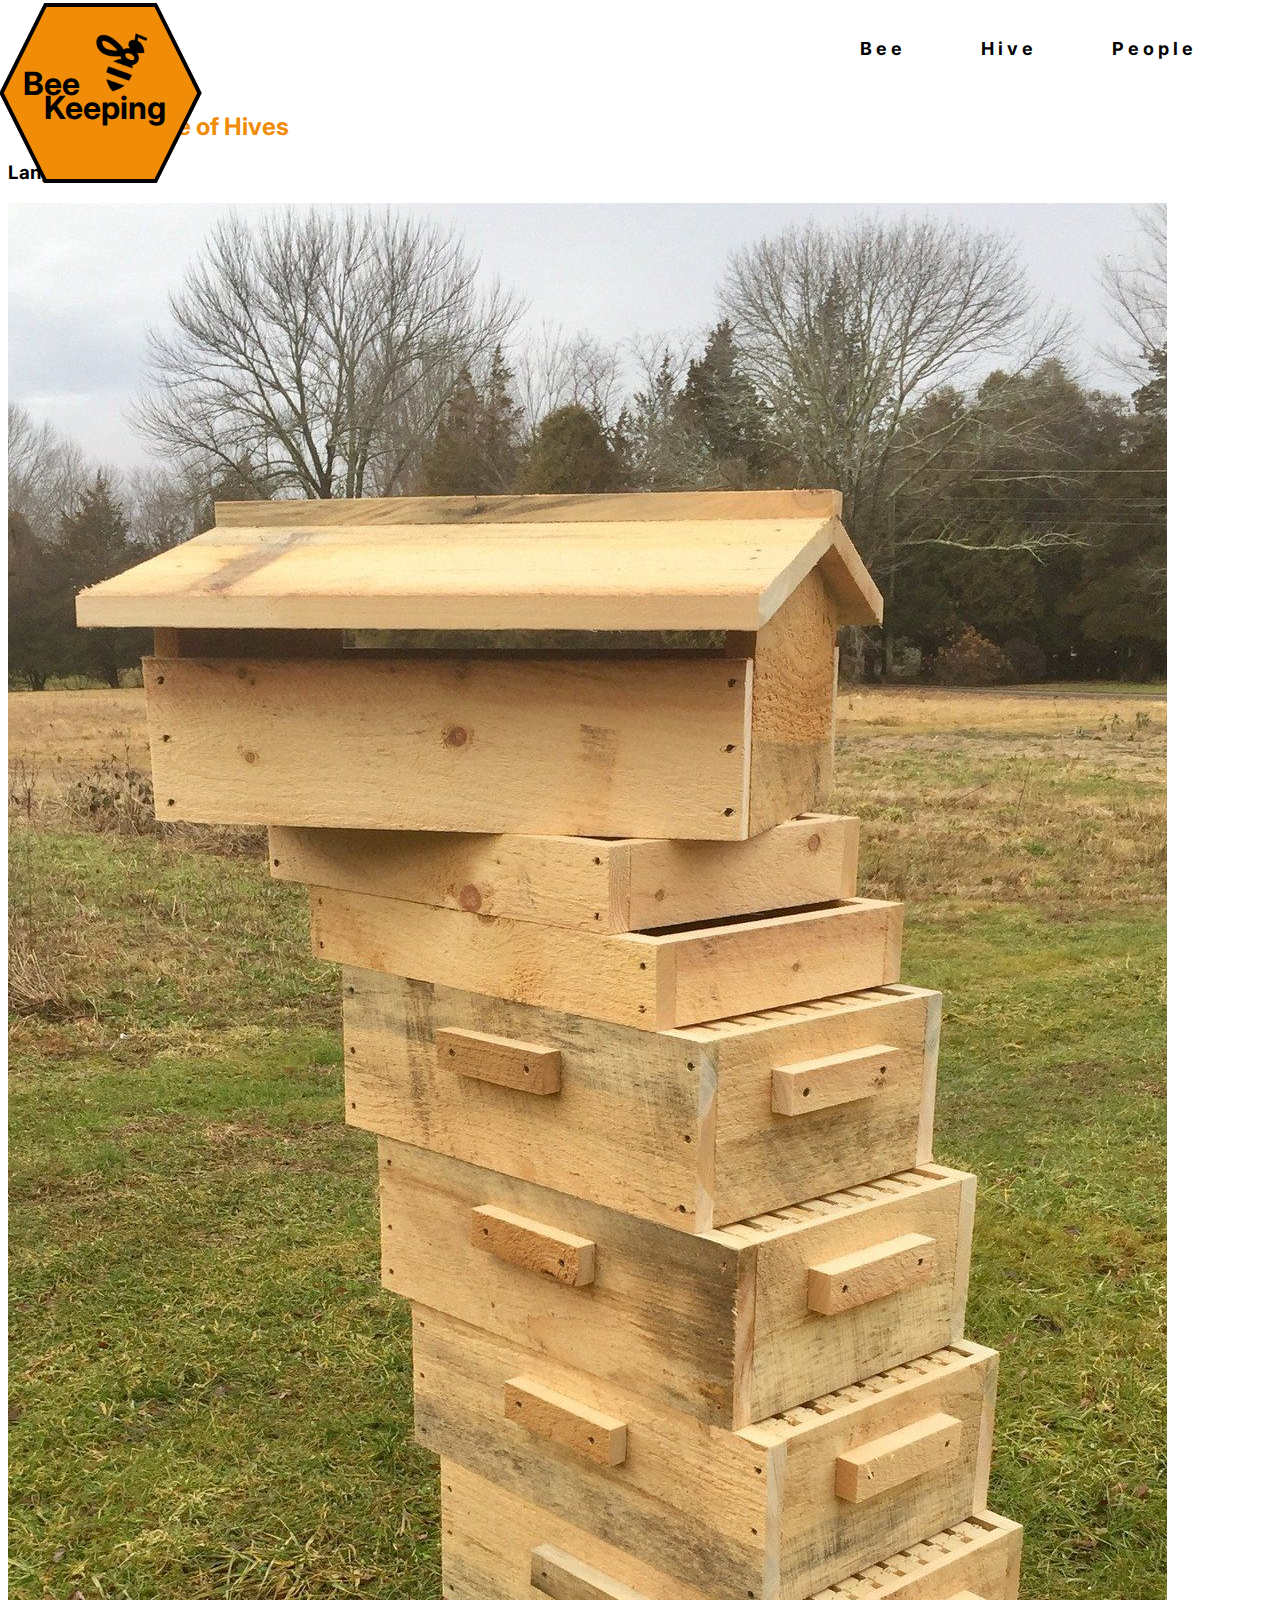
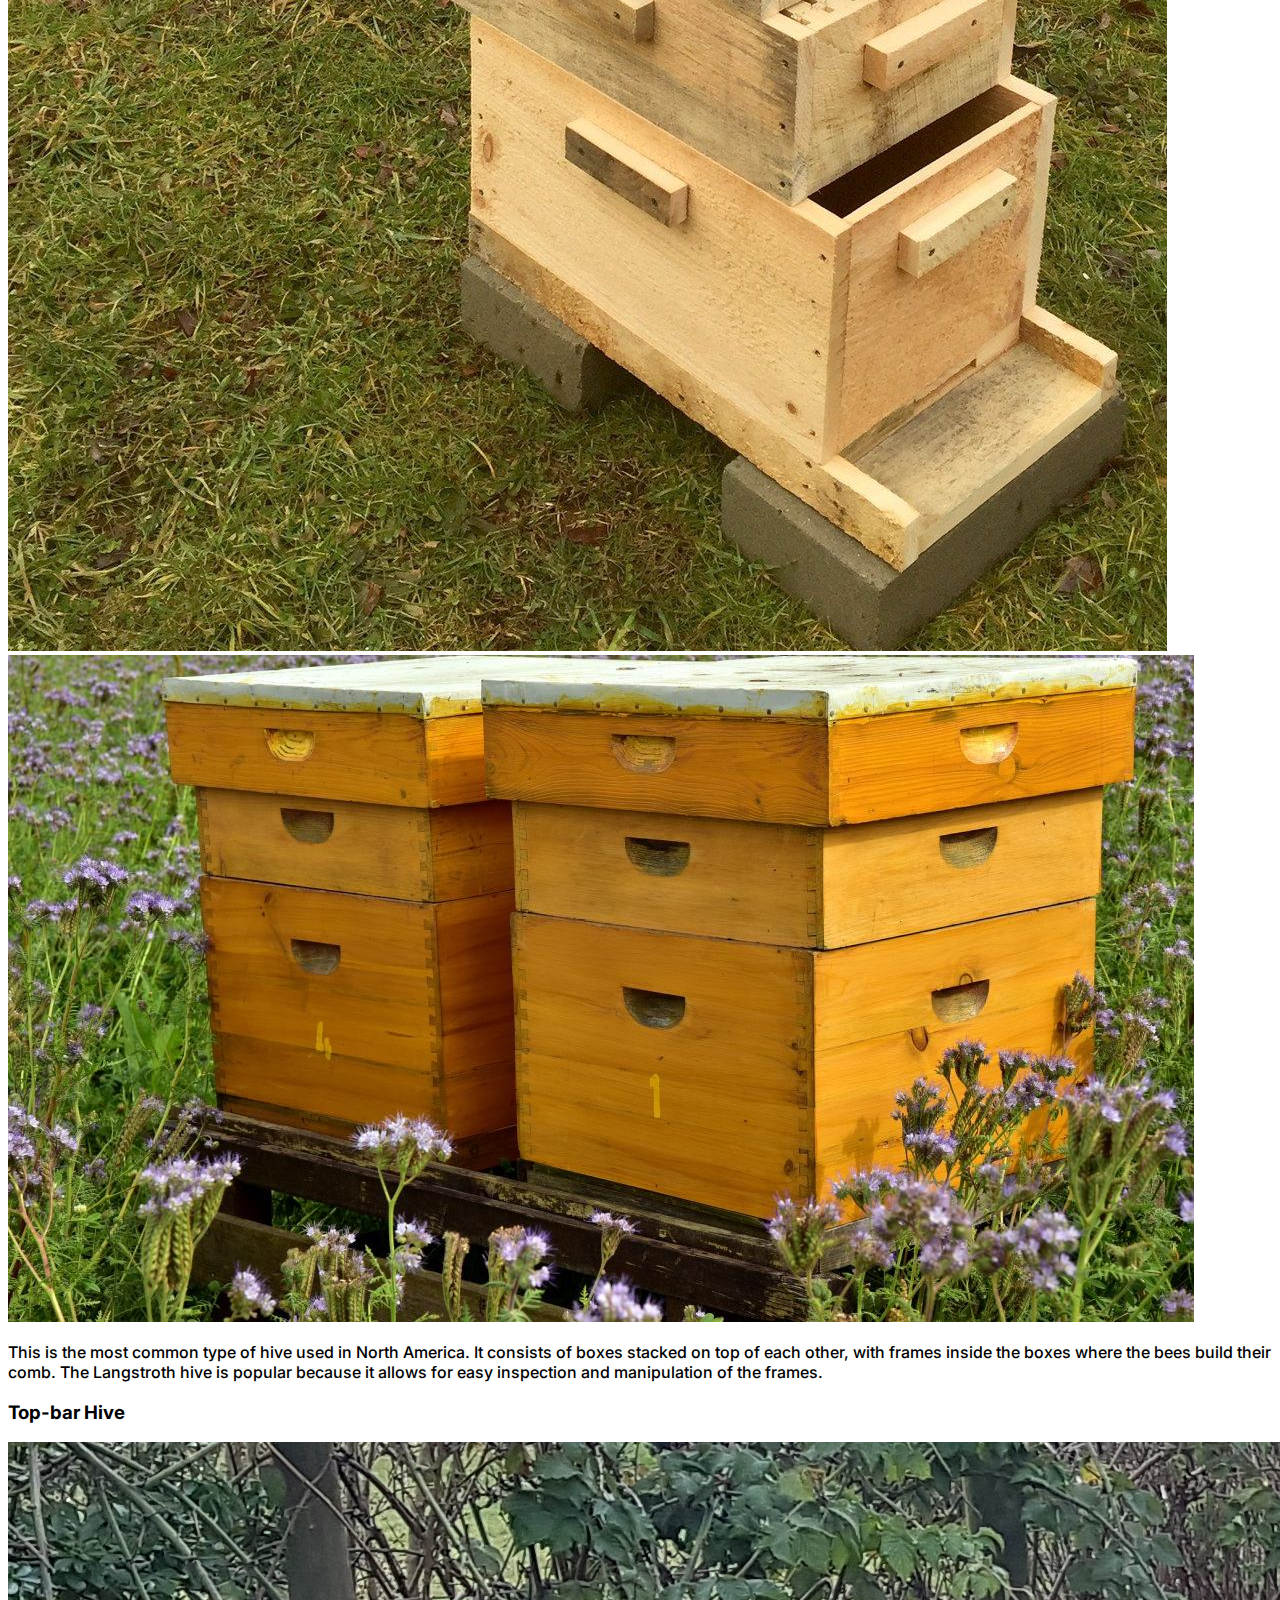
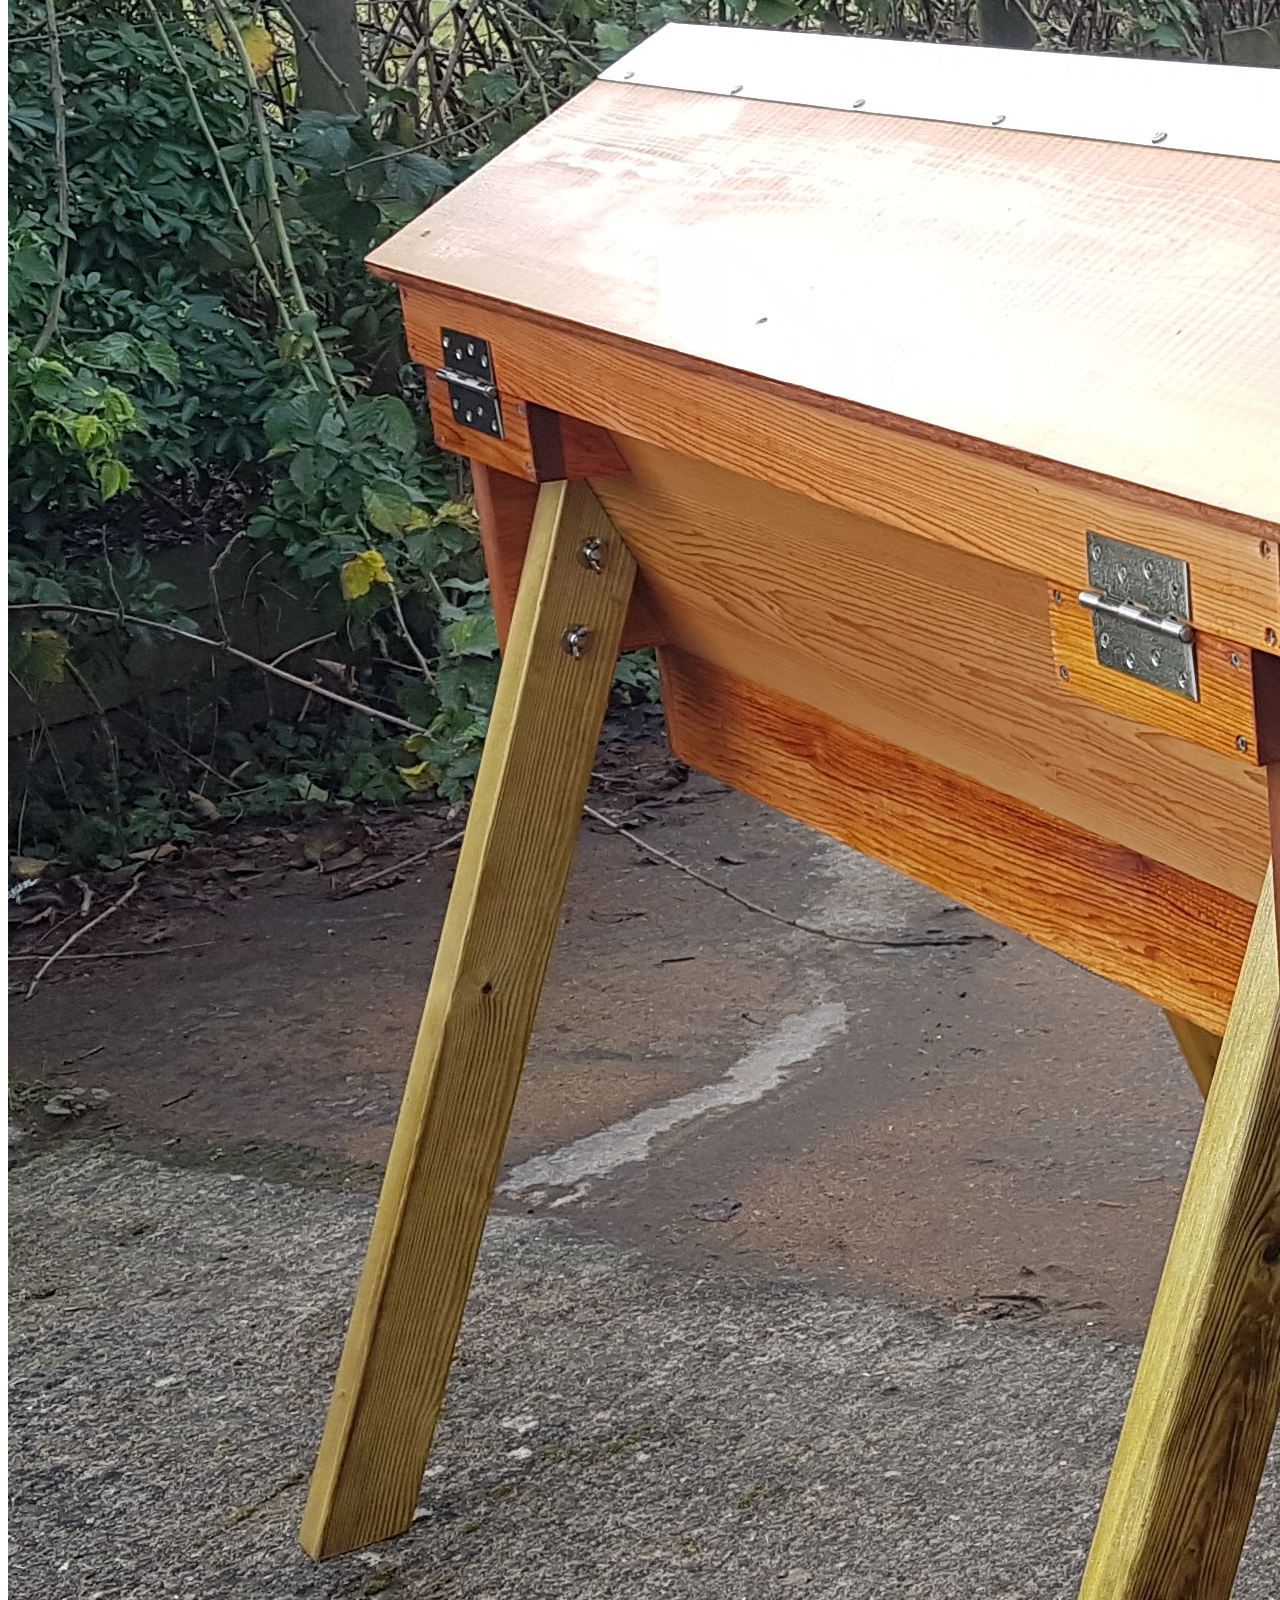
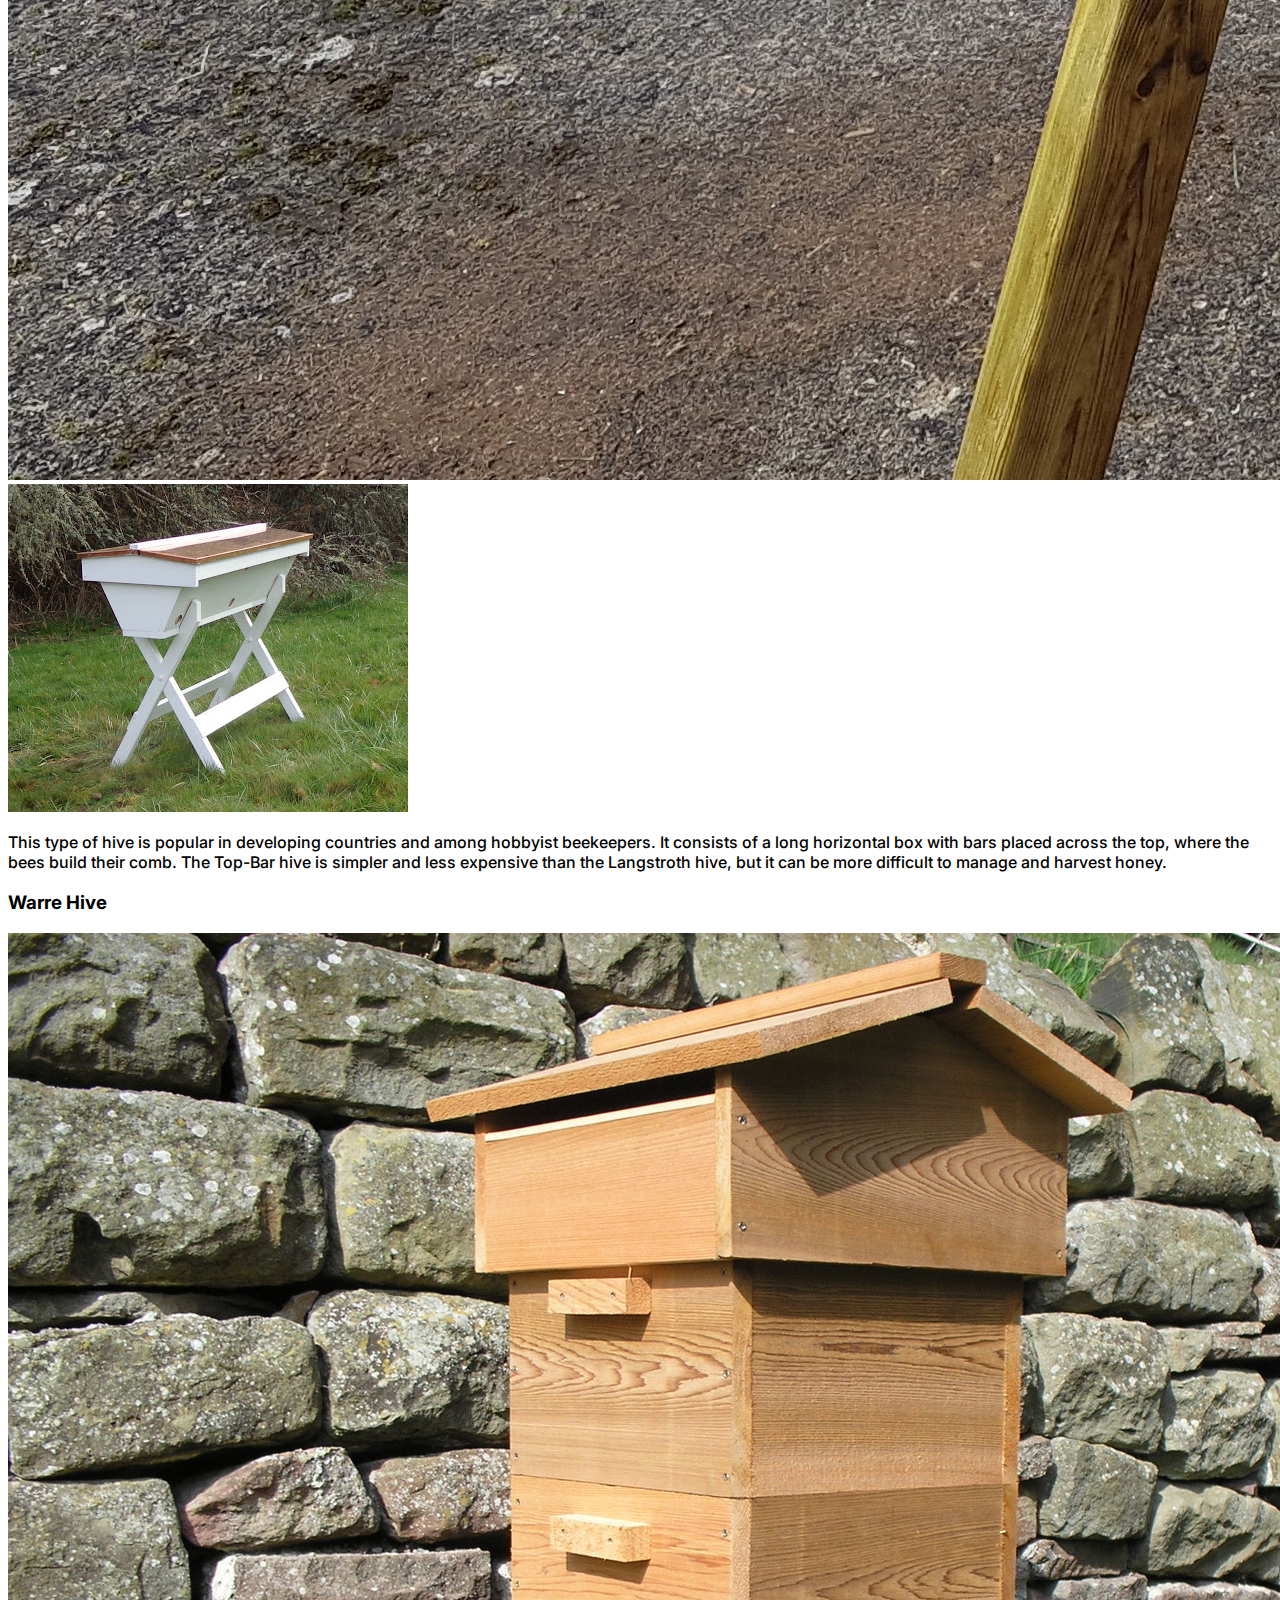
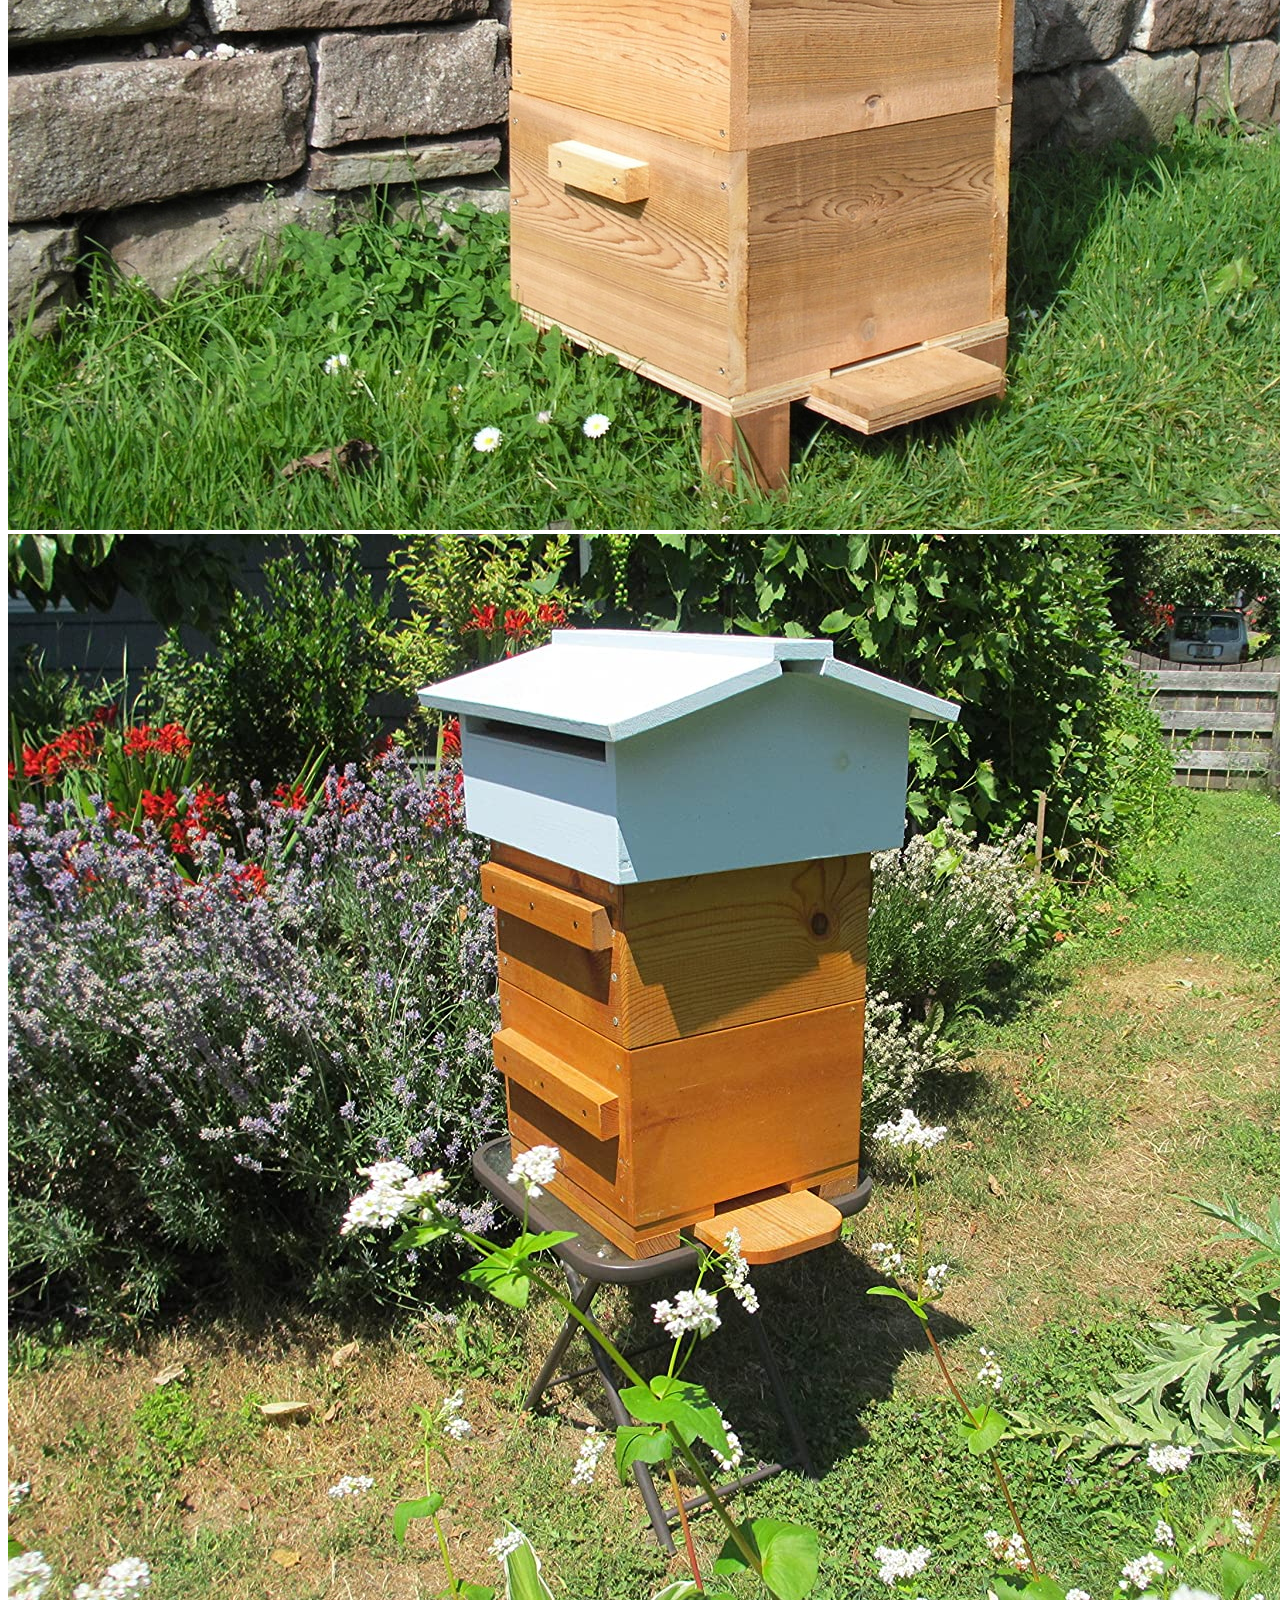
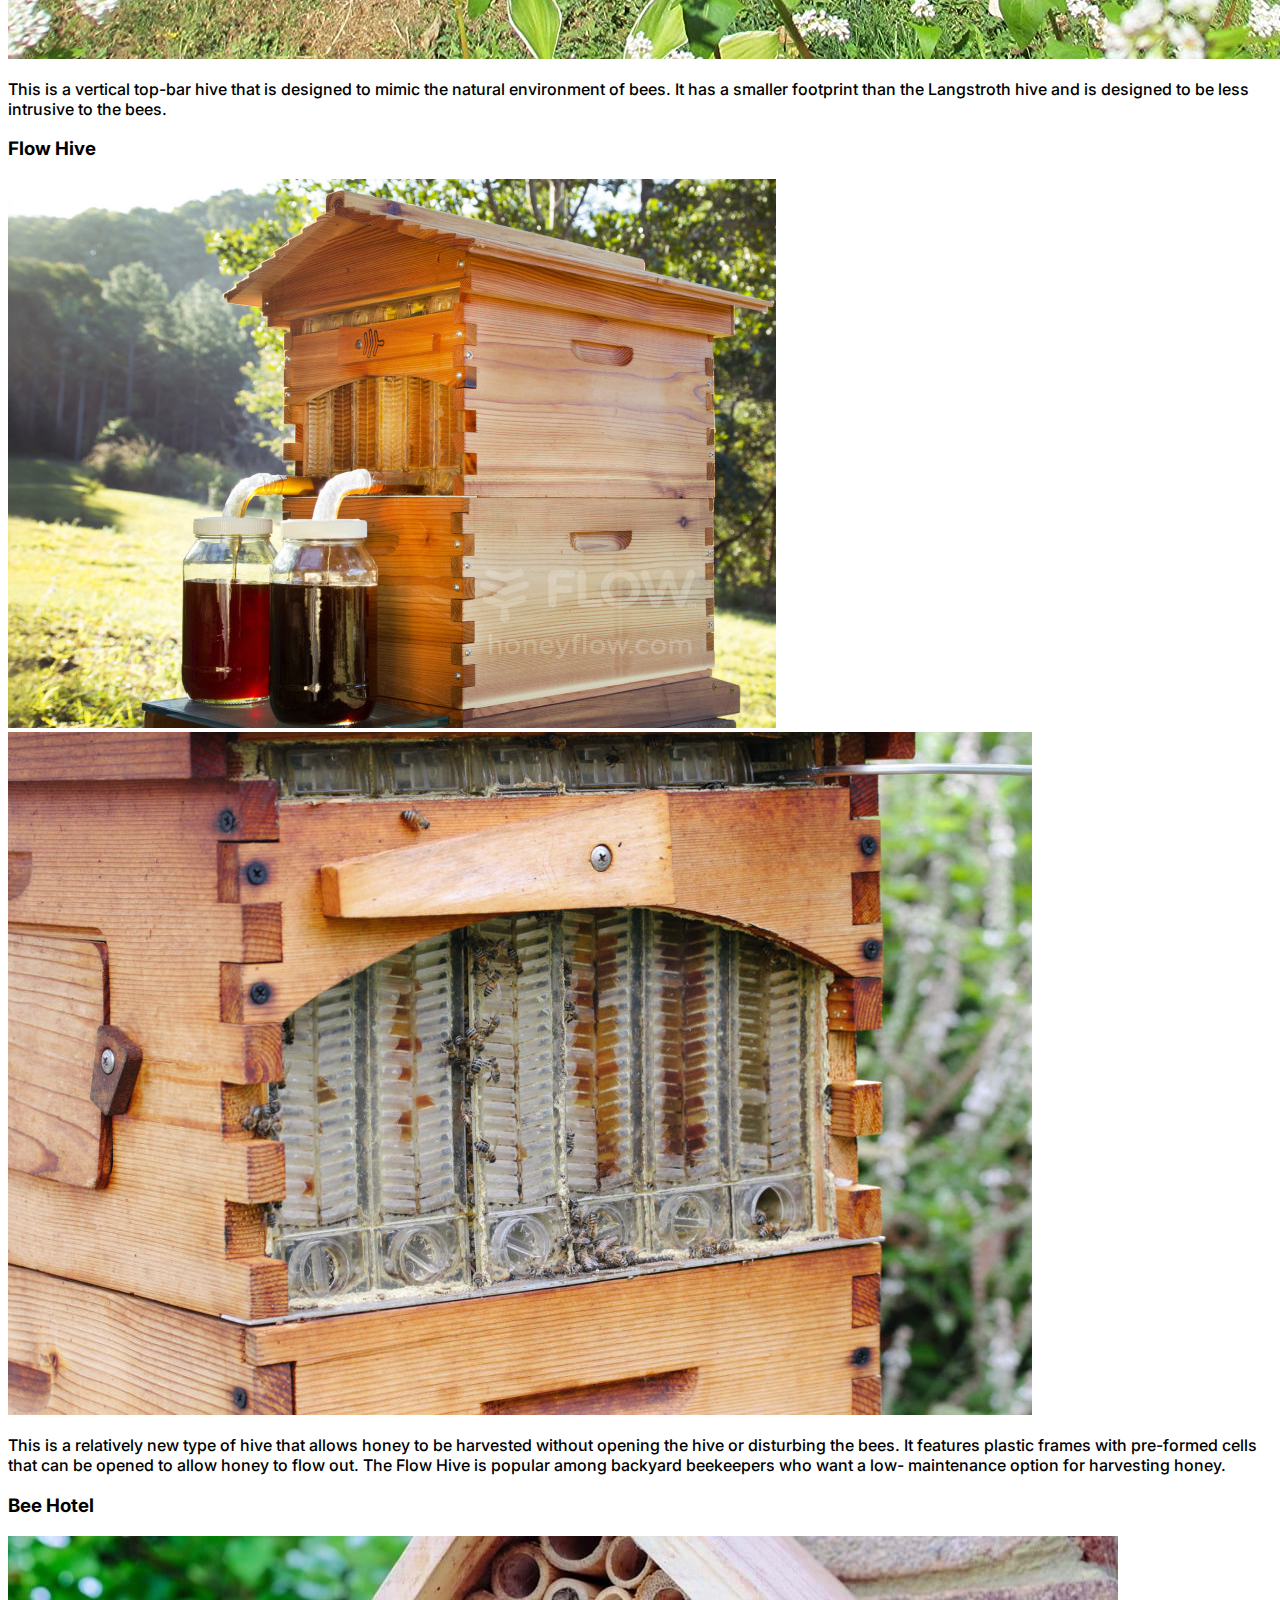
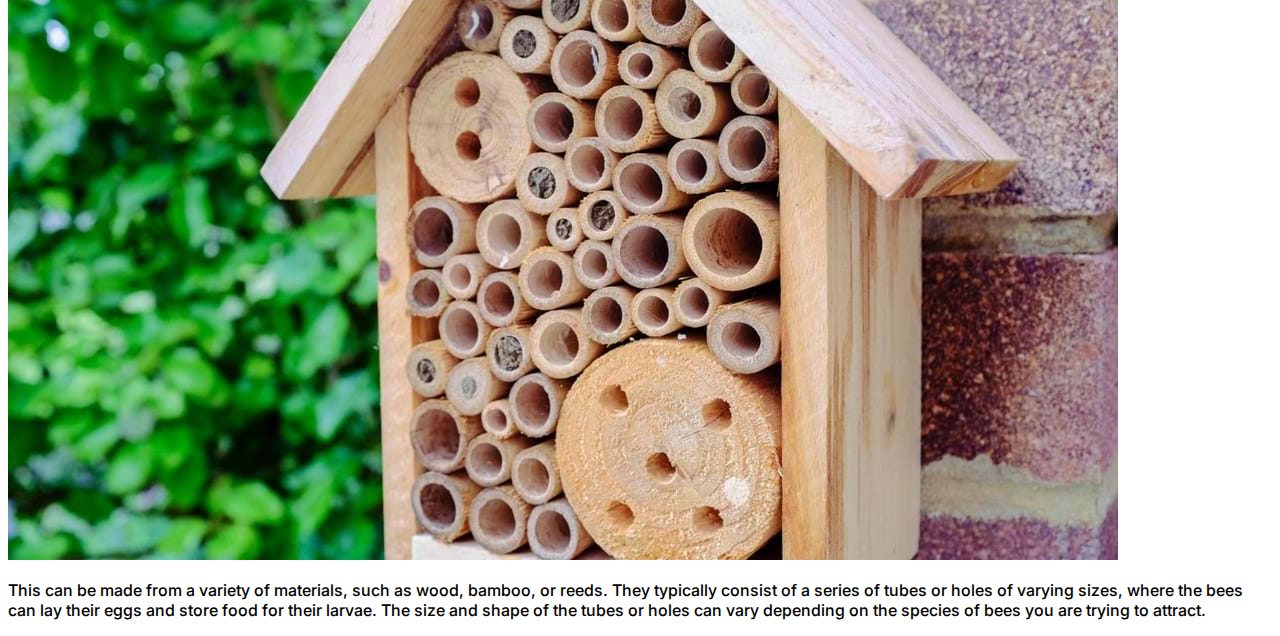
==== hive.html @ c66ad4a5 "add text and image to hive page" ====
<!DOCTYPE html>
<html lang="en">
<head>
    <meta charset="UTF-8">
    <meta http-equiv="X-UA-Compatible" content="IE=edge">
    <meta name="viewport" content="width=device-width, initial-scale=1.0">
    <meta name="description" content="#">
    <meta name="keywords" content="#">

    <link rel="stylesheet" href="assets/css/style.css">
    <title>Beekeeping</title>
</head>
<body>
    <header>
        <a href="index.html">
            <div id="hex1">
                <div id="hex2">
                    <img src="assets/images/bee-font-icon.png" alt="Bee icon on black and white" id="icon">
                     <h1 id="logo">
                        <span id="first">Bee</span>
                        <span id="second">Keeping</span>
                     </h1>
              </div>
            </div>
        </a>
        <nav>
            <ul id="menu">
               <li>
                    <a href="people.html">People</a>
                </li>
                <li>
                    <a href="hive.html">Hive</a>
                </li>
                 <li>
                    <a href="index.html">Bee</a>
                </li>
            </ul>
        </nav>
    </header>
    <br>
    <section id="hive">
        <h2>Type of Hives</h2>
        <div class="hive-type">
            <div id="langstroth">
                <h3>Langstroth Hive</h3>
                <img src="assets/images/Langstroth-open.jpg" alt="Open langstroth hive">
                <img src="assets/images/double-langstroth.jpg" alt="Langstroth hive in the field">
                <p>
                    This is the most common type of hive used in North America. 
                    It consists of boxes stacked on top of each other, 
                    with frames inside the boxes where the bees build their comb. 
                    The Langstroth hive is popular because it allows for easy 
                    inspection and manipulation of the frames.
                </p>
            </div>

            <div id="top-bar">
                <h3>Top-bar Hive</h3>
                <img src="assets/images/top-bar.jpg" alt="Top-Bar hive">
                <img src="assets/images/top-bar-hive-2.jpg" alt="Hand made Top-Bar">
                <p>
                    This type of hive is popular in developing countries and 
                    among hobbyist beekeepers. It consists of a long horizontal box with bars 
                    placed across the top, where the bees build their comb. 
                    The Top-Bar hive is simpler and less expensive than the Langstroth hive, 
                    but it can be more difficult to manage and harvest honey.
                </p>
            </div>

            <div id="warre">
                <h3>Warre Hive</h3>
                <img src="assets/images/warre-hive.JPG" alt="Warre hive">
                <img src="assets/images/warre.jpg" alt="Illustration of Warre hive">
                <p>
                    This is a vertical top-bar hive that is designed to mimic 
                    the natural environment of bees. It has a smaller footprint 
                    than the Langstroth hive and is designed to be less intrusive to the bees.
                </p>
            </div>

            <div id="flow">
                <h3>Flow Hive</h3>
                <img src="assets/images/flow-hive.jpg" alt="Flow hive presentation">
                <img src="assets/images/flow.jpg" alt="view inside the Flow hive">
                <p>
                    This is a relatively new type of hive that allows honey to be harvested 
                    without opening the hive or disturbing the bees. It features 
                    plastic frames with pre-formed cells that can be opened to allow 
                    honey to flow out. The Flow Hive is popular among backyard beekeepers 
                    who want a low- maintenance option for harvesting honey.
                </p>
            </div>

            <div id="hotel">
                <h3>Bee Hotel </h3>
                <img src="assets/images/bee-hotel.jpg" alt="Bee hotel">
                <p>
                    This can be made from a variety of materials, 
                    such as wood, bamboo, or reeds. They typically consist 
                    of a series of tubes or holes of varying sizes, where the 
                    bees can lay their eggs and store food for their larvae. 
                    The size and shape of the tubes or holes can vary depending 
                    on the species of bees you are trying to attract.
                </p>
            </div>
        </div>

    </section>
</body>
---- assets/css/style.css ----
@import url('https://fonts.googleapis.com/css2?family=Fira+Sans+Extra+Condensed:wght@300&family=Rubik:wght@400;500&display=swap');
  @import url('https://fonts.googleapis.com/css2?family=Inter:wght@500&display=swap');


body {
    font-family: "Inter", sans-serif;
    font-weight: 500;
    color: black;
}

h1 h2 {
    font-family: "Fira"; sans-serif;
    font-weight: 300;
    color: black;
}


/* hexagone for the hive can be reuse for different chapter*/

#hex1 {
  height: 200px;
  width: 225px;
  clip-path: polygon(25% 5%, 75% 5%, 95% 50%, 75% 95%, 25% 95%, 05% 50%);
  background-color: black;
  position: absolute;
  margin: -15px 15px 1px -20px;
  clear: both;
}

#hex2 {
  position:absolute;
  left: 0;
  top: 0;
  right: 0;
  bottom: 0;
  content: '';
  background-color: #F08C08;
  clip-path: polygon(26% 7%, 74% 7%, 93% 50%, 74% 93%, 26% 93%, 7% 50%);
}

/* element for inside logo*/

#logo {
  margin-left: auto;
  margin-top: 35%;
  line-height: 75%;
  color: black;
}

#first {
  padding-left: 35px;
  align-self: flex-start;
}

#second {
  padding-left: 25%;
}

#icon {
  height: 35%;
  width: auto;
  position: absolute;
  margin-left: 45%;
  margin-top: 15% ;  
}

/* navigation link*/

#menu {
  font-size: large;
  letter-spacing: 4px;
  display: inline;
}

#menu li {
  float: right;
  list-style-type: none;
  margin-right: 75px;
  margin-top: 30px;
}

#menu a {
  font-weight: bold;
  text-decoration: none;
  color: black;
}



/* hive image*/

#honey-hive {
  height: 600px;
  width: auto;
  background: url(../images/bee-give-honey.jpg);
  background-repeat: no-repeat;
  background-size: 100%;
  margin: 60px -10px 0 -10px;
}

/* section type of bee */

#type-bee {
  background-image: url(../images/hive-pattern.jpg);
  height: 400px;
  width: 100%;
  max-height: max-content;
  background-size: 100%;
  background-position: center;
  background-repeat: no-repeat;
  overflow: hidden;
  position: static;
  margin: 0 auto;
}

section h2 {
  margin-left: 10%;
  color: #F08C08;
}

#type-bee div {
  width: 25%;
  height: inherit;
  min-height: 400px;
  float: left;
  line-height: 1.5;  
  background-color: #f08b0879;
}

#type-bee h3 {
  padding: 0 auto;
  margin-left: 7px;  
}

#type-bee p {
  width: 90%;
  text-align: justify;
  font-size: large;
  color: black;
  padding: 5%
}

/* Footer */

footer {
  height: 40px;
  background-color: grey;
}

.social-media {
  text-align: center;
  margin-top: 5%;
  padding-top: 0.5%;
}

.social-media > li {
  display: inline;  
}

.social-media a {
  font-size: 100%;
  padding: 01% 5%;
  color: #F08C08;
  text-decoration-line: none;  
}

#bee-live iframe{
  display: inline;
  margin-inline-start: 10%;
  margin-inline-end: 10%;
}

iframe {
  border: solid 1px black;
  margin: auto 0;
}

#hive {
  margin-top: 5%;
}
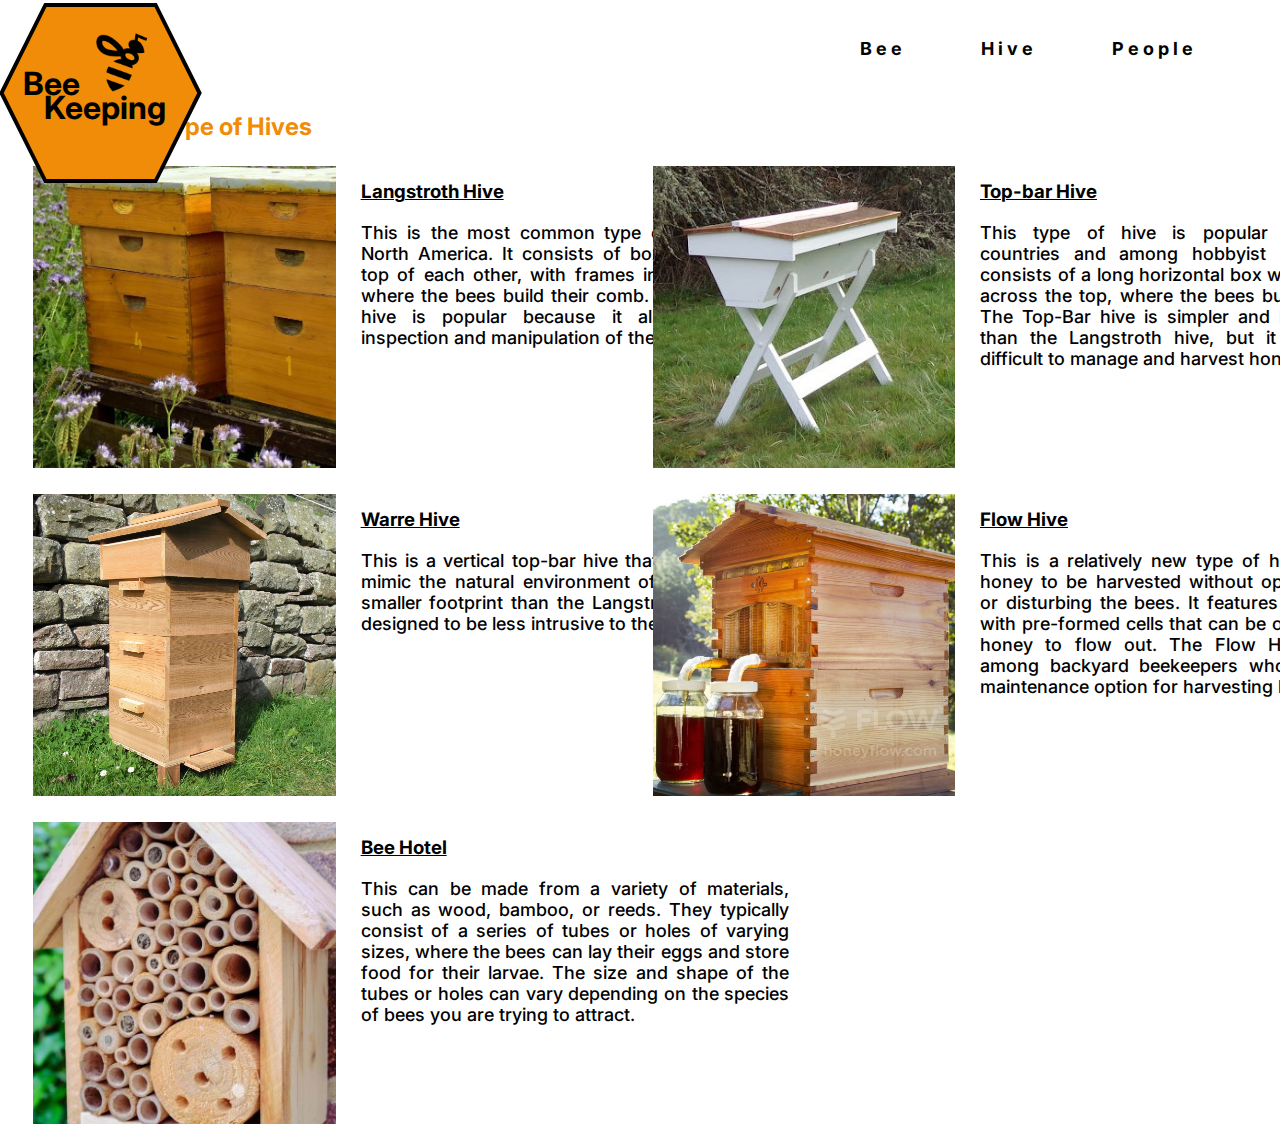
==== commit 48b10651: "style type of hive section" ====
--- a/hive.html
+++ b/hive.html
@@ -10,6 +10,7 @@
     <link rel="stylesheet" href="assets/css/style.css">
     <title>Beekeeping</title>
 </head>
+
 <body>
     <header>
         <a href="index.html">
@@ -37,15 +38,17 @@
             </ul>
         </nav>
     </header>
+    
     <br>
+
     <section id="hive">
         <h2>Type of Hives</h2>
         <div class="hive-type">
-            <div id="langstroth">
+           
+            <div id="langstroth" class="hives">
+                <img src="assets/images/double-langstroth.jpg" alt="Langstroth hive in the field">
                 <h3>Langstroth Hive</h3>
-                <img src="assets/images/Langstroth-open.jpg" alt="Open langstroth hive">
-                <img src="assets/images/double-langstroth.jpg" alt="Langstroth hive in the field">
-                <p>
+                <p> 
                     This is the most common type of hive used in North America. 
                     It consists of boxes stacked on top of each other, 
                     with frames inside the boxes where the bees build their comb. 
@@ -54,10 +57,9 @@
                 </p>
             </div>
 
-            <div id="top-bar">
+            <div id="top-bar" class="hives">
+                <img src="assets/images/top-bar-hive-2.jpg" alt="Hand made Top-Bar">
                 <h3>Top-bar Hive</h3>
-                <img src="assets/images/top-bar.jpg" alt="Top-Bar hive">
-                <img src="assets/images/top-bar-hive-2.jpg" alt="Hand made Top-Bar">
                 <p>
                     This type of hive is popular in developing countries and 
                     among hobbyist beekeepers. It consists of a long horizontal box with bars 
@@ -67,10 +69,9 @@
                 </p>
             </div>
 
-            <div id="warre">
+            <div id="warre" class="hives">
+                <img src="assets/images/warre-hive.JPG" alt="Warre hive">
                 <h3>Warre Hive</h3>
-                <img src="assets/images/warre-hive.JPG" alt="Warre hive">
-                <img src="assets/images/warre.jpg" alt="Illustration of Warre hive">
                 <p>
                     This is a vertical top-bar hive that is designed to mimic 
                     the natural environment of bees. It has a smaller footprint 
@@ -78,11 +79,10 @@
                 </p>
             </div>
 
-            <div id="flow">
-                <h3>Flow Hive</h3>
+            <div id="flow" class="hives">
                 <img src="assets/images/flow-hive.jpg" alt="Flow hive presentation">
-                <img src="assets/images/flow.jpg" alt="view inside the Flow hive">
-                <p>
+                 <h3>Flow Hive</h3> 
+               <p>
                     This is a relatively new type of hive that allows honey to be harvested 
                     without opening the hive or disturbing the bees. It features 
                     plastic frames with pre-formed cells that can be opened to allow 
@@ -91,9 +91,9 @@
                 </p>
             </div>
 
-            <div id="hotel">
+            <div id="hotel" class="hives">
+                <img src="assets/images/bee-hotel.jpg" alt="Bee hotel" class="main-img">
                 <h3>Bee Hotel </h3>
-                <img src="assets/images/bee-hotel.jpg" alt="Bee hotel">
                 <p>
                     This can be made from a variety of materials, 
                     such as wood, bamboo, or reeds. They typically consist 
@@ -104,6 +104,6 @@
                 </p>
             </div>
         </div>
+    </section>
 
-    </section>
 </body>--- a/assets/css/style.css
+++ b/assets/css/style.css
@@ -145,6 +145,7 @@
 footer {
   height: 40px;
   background-color: grey;
+  position: relative;
 }
 
 .social-media {
@@ -164,6 +165,9 @@
   text-decoration-line: none;  
 }
 
+
+  /* Iframe video */
+
 #bee-live iframe{
   display: inline;
   margin-inline-start: 10%;
@@ -175,6 +179,40 @@
   margin: auto 0;
 }
 
+  /* type of hive page */
+
 #hive {
   margin-top: 5%;
-}+  margin-left: 2%;
+  height: auto;
+}
+
+.hive-type div{
+  width: 50%;
+  float: left;
+}
+
+.hives {
+  margin: 10 0 10 5;
+  height: 328px;
+}
+
+.hives img {
+  height: 8cm;
+  width: 8cm;
+  overflow: hidden;
+  float: left;
+  margin-top: 5px;
+  padding-right: 25px;
+  }
+
+  .hives h3 {
+  text-decoration: underline solid black 1px;
+  }
+
+  .hives p {
+    height: 5cm;
+    width: 20cm;
+    font-size: 18px;
+    text-align: justify;
+  }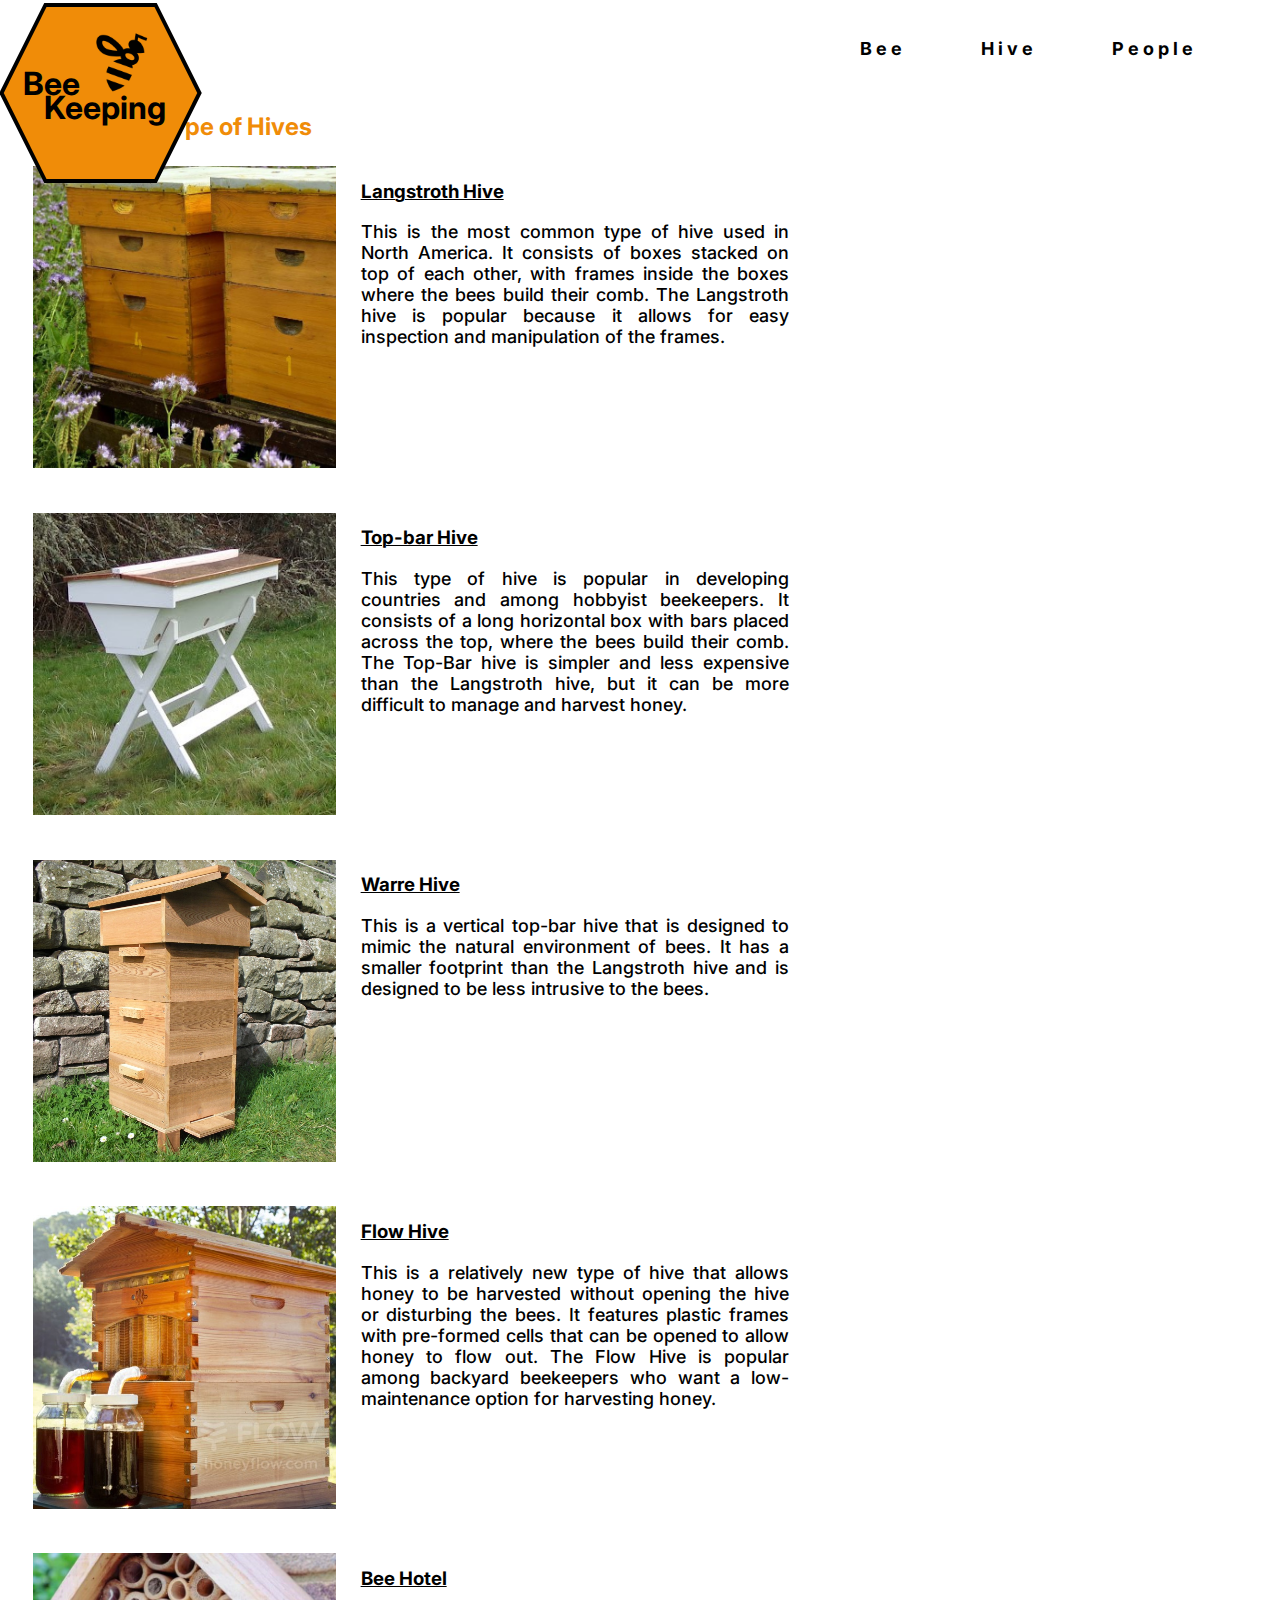
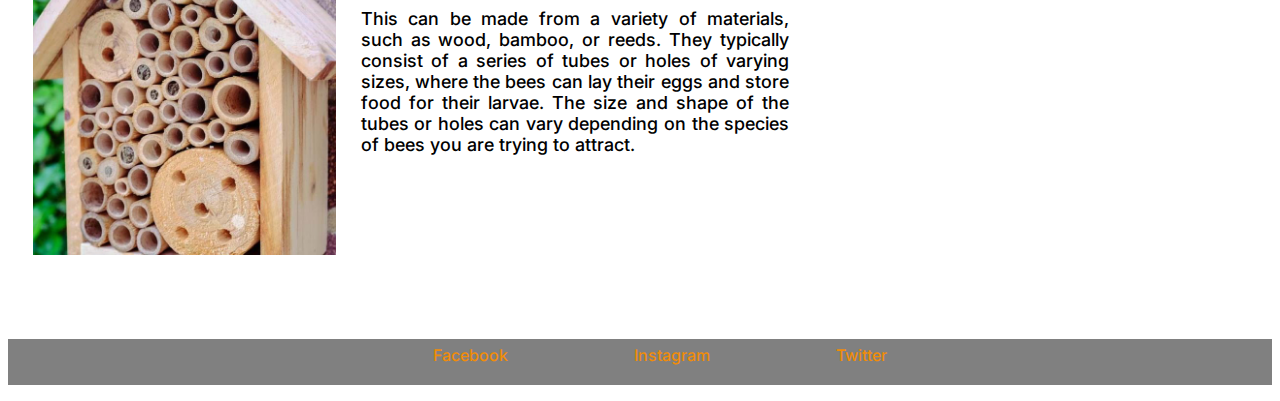
==== commit c4f32345: "fix footer and style on hive page" ====
--- a/hive.html
+++ b/hive.html
@@ -43,7 +43,6 @@
 
     <section id="hive">
         <h2>Type of Hives</h2>
-        <div class="hive-type">
            
             <div id="langstroth" class="hives">
                 <img src="assets/images/double-langstroth.jpg" alt="Langstroth hive in the field">
@@ -103,7 +102,20 @@
                     on the species of bees you are trying to attract.
                 </p>
             </div>
-        </div>
     </section>
 
+    <footer>
+        <ul class="social-media">
+            <li>
+                <a href="https://www.facebook.com/" target="_blank" rel="noopener">Facebook</a>
+            </li>
+            <li>
+                <a href="https://www.instagram.com/" target="_blank" rel="noopener">Instagram</a>
+            </li>
+            <li>
+                <a href="https://twitter.com/?lang=en-ie" target="_blank" rel="noopener">Twitter</a>
+            </li>
+        </ul>
+    </footer>
+
 </body>--- a/assets/css/style.css
+++ b/assets/css/style.css
@@ -142,16 +142,12 @@
 
 /* Footer */
 
-footer {
-  height: 40px;
-  background-color: grey;
-  position: relative;
-}
-
 .social-media {
   text-align: center;
   margin-top: 5%;
   padding-top: 0.5%;
+  height: 40px;
+  background-color: grey;
 }
 
 .social-media > li {
@@ -165,8 +161,7 @@
   text-decoration-line: none;  
 }
 
-
-  /* Iframe video */
+/* Iframe video */
 
 #bee-live iframe{
   display: inline;
@@ -179,40 +174,37 @@
   margin: auto 0;
 }
 
-  /* type of hive page */
+/* type of hive page */
 
 #hive {
   margin-top: 5%;
   margin-left: 2%;
-  height: auto;
-}
-
-.hive-type div{
-  width: 50%;
-  float: left;
+  height: 100%;
 }
 
 .hives {
   margin: 10 0 10 5;
   height: 328px;
+  width: 50%;
 }
 
 .hives img {
   height: 8cm;
   width: 8cm;
   overflow: hidden;
-  float: left;
   margin-top: 5px;
   padding-right: 25px;
-  }
-
-  .hives h3 {
+  float: left;
+}
+
+.hives h3 {
+  padding-top: 3%;
   text-decoration: underline solid black 1px;
-  }
-
-  .hives p {
-    height: 5cm;
-    width: 20cm;
-    font-size: 18px;
-    text-align: justify;
-  }+}
+
+.hives p {
+  height: 5cm;
+  width: 20cm;
+  font-size: 18px;
+  text-align: justify;
+}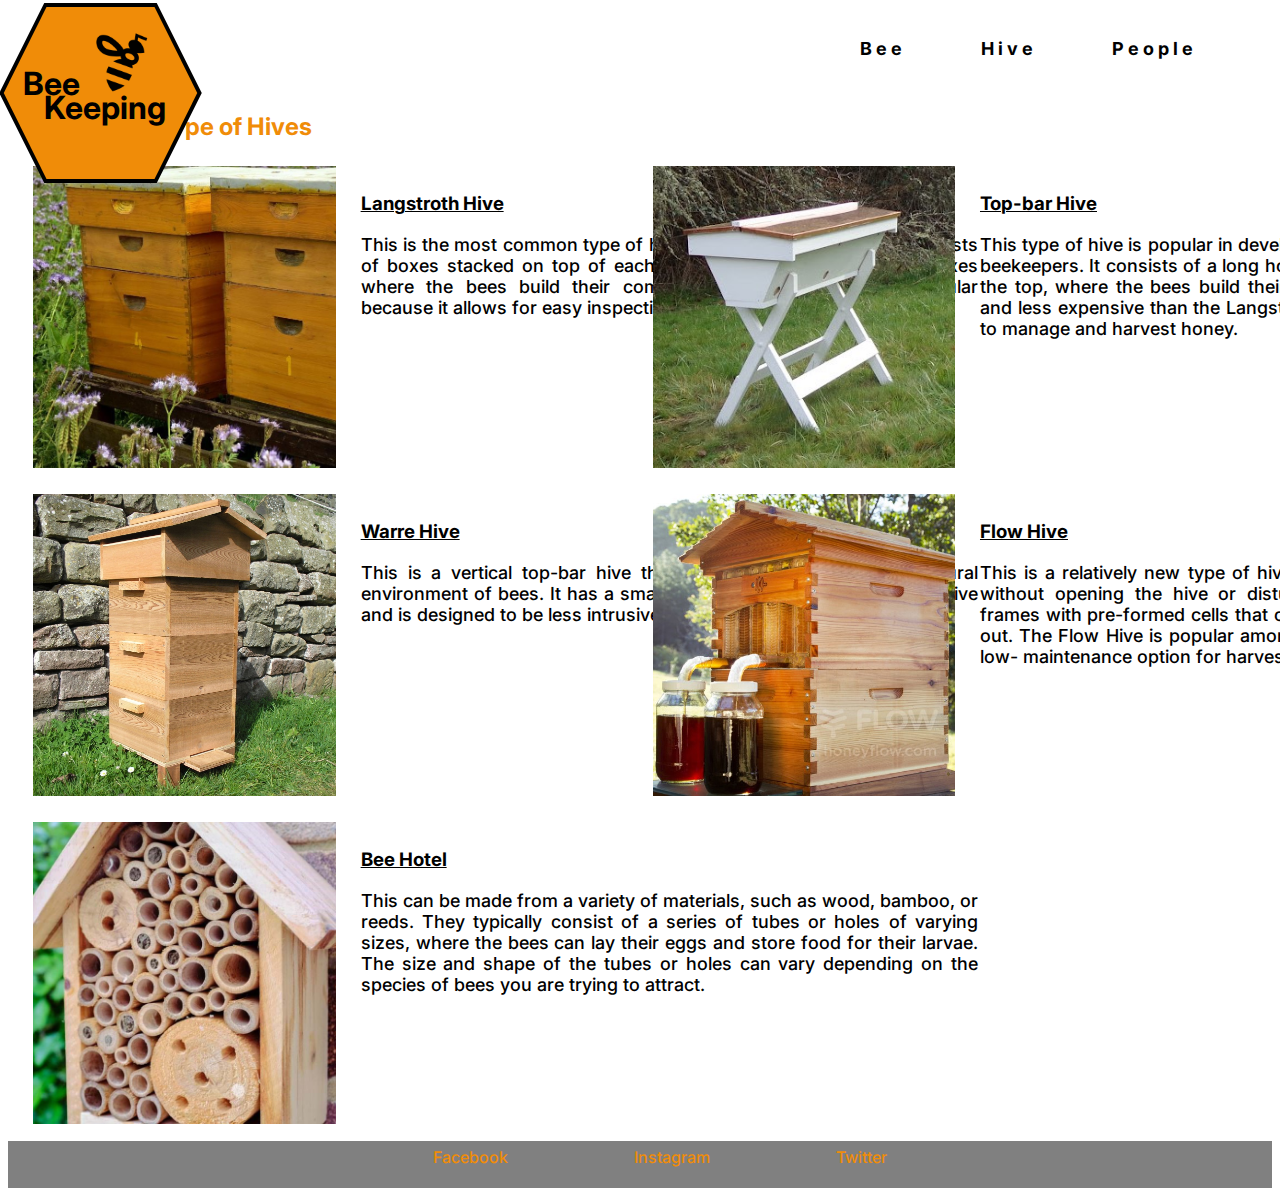
==== commit 2c62e218: "fix footer on hive page" ====
--- a/hive.html
+++ b/hive.html
@@ -102,9 +102,16 @@
                     on the species of bees you are trying to attract.
                 </p>
             </div>
+
+            <!-- fill up gap to put footage in line -->
+            <div class="hives">
+                <h3></h3>
+                <p></p>
+            </div>
     </section>
 
-    <footer>
+
+    <footer id="footer-hive">
         <ul class="social-media">
             <li>
                 <a href="https://www.facebook.com/" target="_blank" rel="noopener">Facebook</a>
--- a/assets/css/style.css
+++ b/assets/css/style.css
@@ -161,6 +161,10 @@
   text-decoration-line: none;  
 }
 
+#footer-hive {
+  margin-top: 1000px;
+}
+
 /* Iframe video */
 
 #bee-live iframe{
@@ -186,7 +190,9 @@
   margin: 10 0 10 5;
   height: 328px;
   width: 50%;
-}
+  float: left;
+}
+
 
 .hives img {
   height: 8cm;
@@ -198,13 +204,13 @@
 }
 
 .hives h3 {
-  padding-top: 3%;
+  padding-top: 2%;
   text-decoration: underline solid black 1px;
 }
 
 .hives p {
   height: 5cm;
-  width: 20cm;
+  width: 25cm;
   font-size: 18px;
   text-align: justify;
 }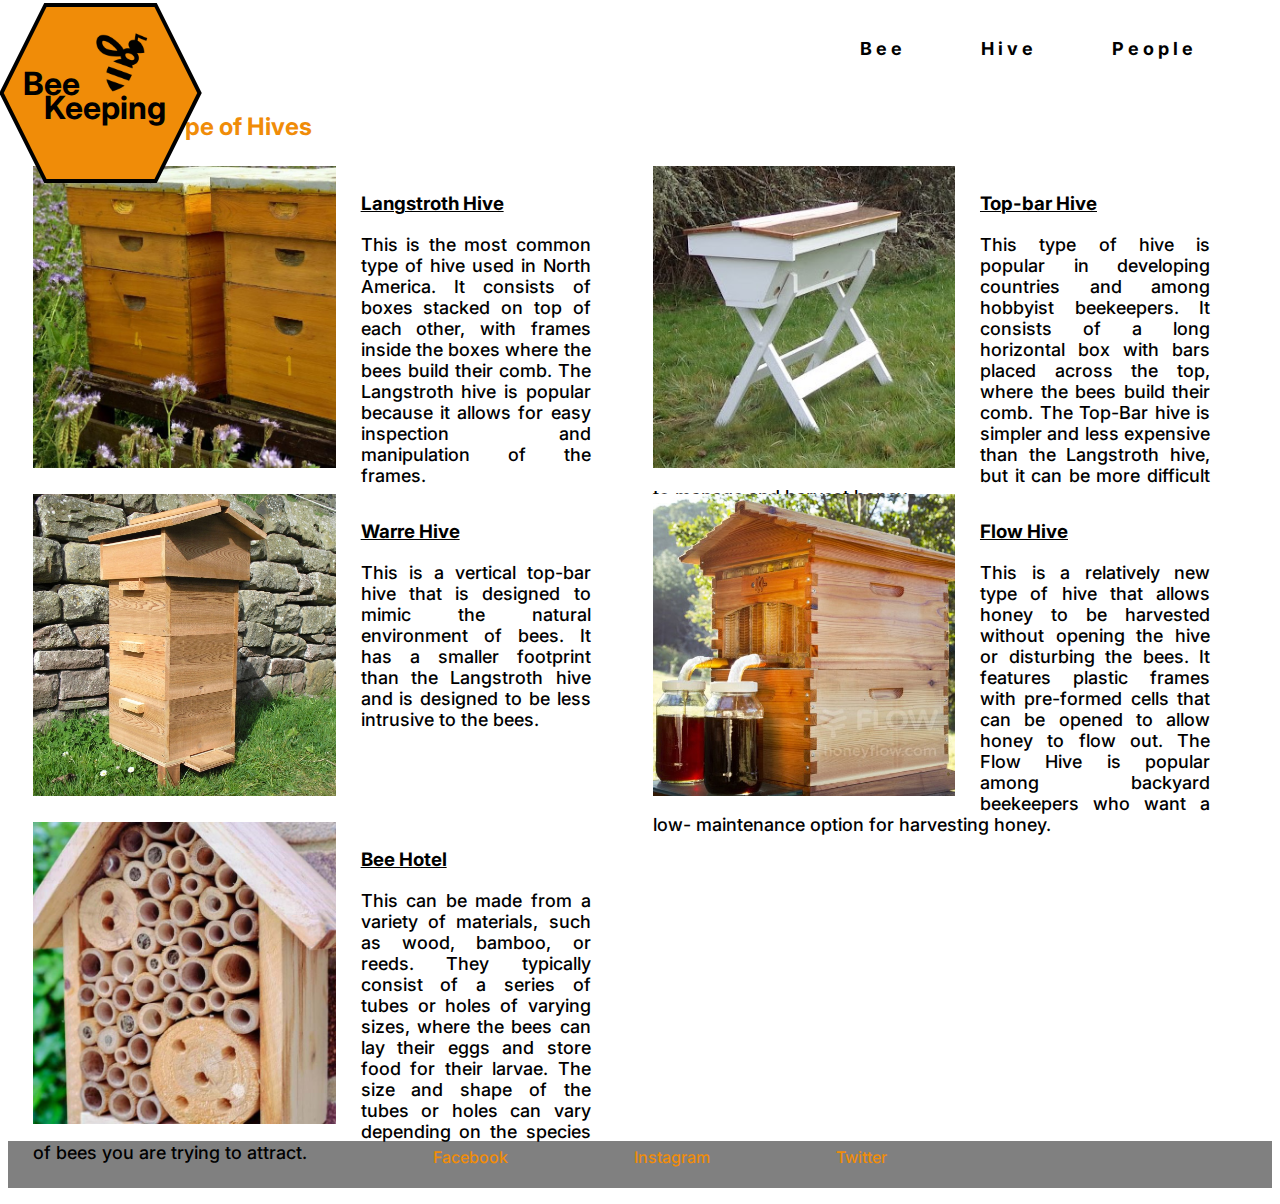
==== commit 81792ea7: "add color and hover to menu" ====
--- a/hive.html
+++ b/hive.html
@@ -30,7 +30,7 @@
                     <a href="people.html">People</a>
                 </li>
                 <li>
-                    <a href="hive.html">Hive</a>
+                    <a href="hive.html" class="active">Hive</a>
                 </li>
                  <li>
                     <a href="index.html">Bee</a>
--- a/assets/css/style.css
+++ b/assets/css/style.css
@@ -70,6 +70,14 @@
   font-size: large;
   letter-spacing: 4px;
   display: inline;
+}
+
+#menu a:hover {
+  border-bottom: #F08C08 1px solid;
+}
+
+.active {
+  color:#F08C08
 }
 
 #menu li {
@@ -160,7 +168,7 @@
   color: #F08C08;
   text-decoration-line: none;  
 }
-
+ /* Issue to feet the footer in type of hive page */
 #footer-hive {
   margin-top: 1000px;
 }
@@ -209,8 +217,66 @@
 }
 
 .hives p {
-  height: 5cm;
-  width: 25cm;
+  height: 6cm;
+  width: 90%;
   font-size: 18px;
   text-align: justify;
+}
+
+/* People section */
+
+#form {
+  margin-top: 7%;
+  margin-left: 2%;
+  height: 100%;
+}
+
+form {
+  width: 30%;
+  background-color: #f08b0879;
+  margin: 2%;
+  padding: 1%;
+  float: left;
+}
+
+fieldset {
+  margin-bottom: 1%;
+}
+
+input {
+  margin-top: 10px;
+  margin-left: 15px;
+}
+
+#fieldset1> label {
+  width: 25%;
+  padding-right: 9px;
+  clear: both;
+}
+
+#fieldset1 > .signup {
+  width: 300px;
+}
+
+.email {
+  margin-left: 0;
+  width: 300px;
+}
+
+.submit {
+  margin-left: 88%;
+  font-size: 15px;
+}
+
+/* Gallery */
+
+#photo {
+  line-height: 0;
+  column-count: 4;
+  column-gap: 0;
+}
+
+#photo > img {
+  max-width: 300px;
+  max-height: 400px;
 }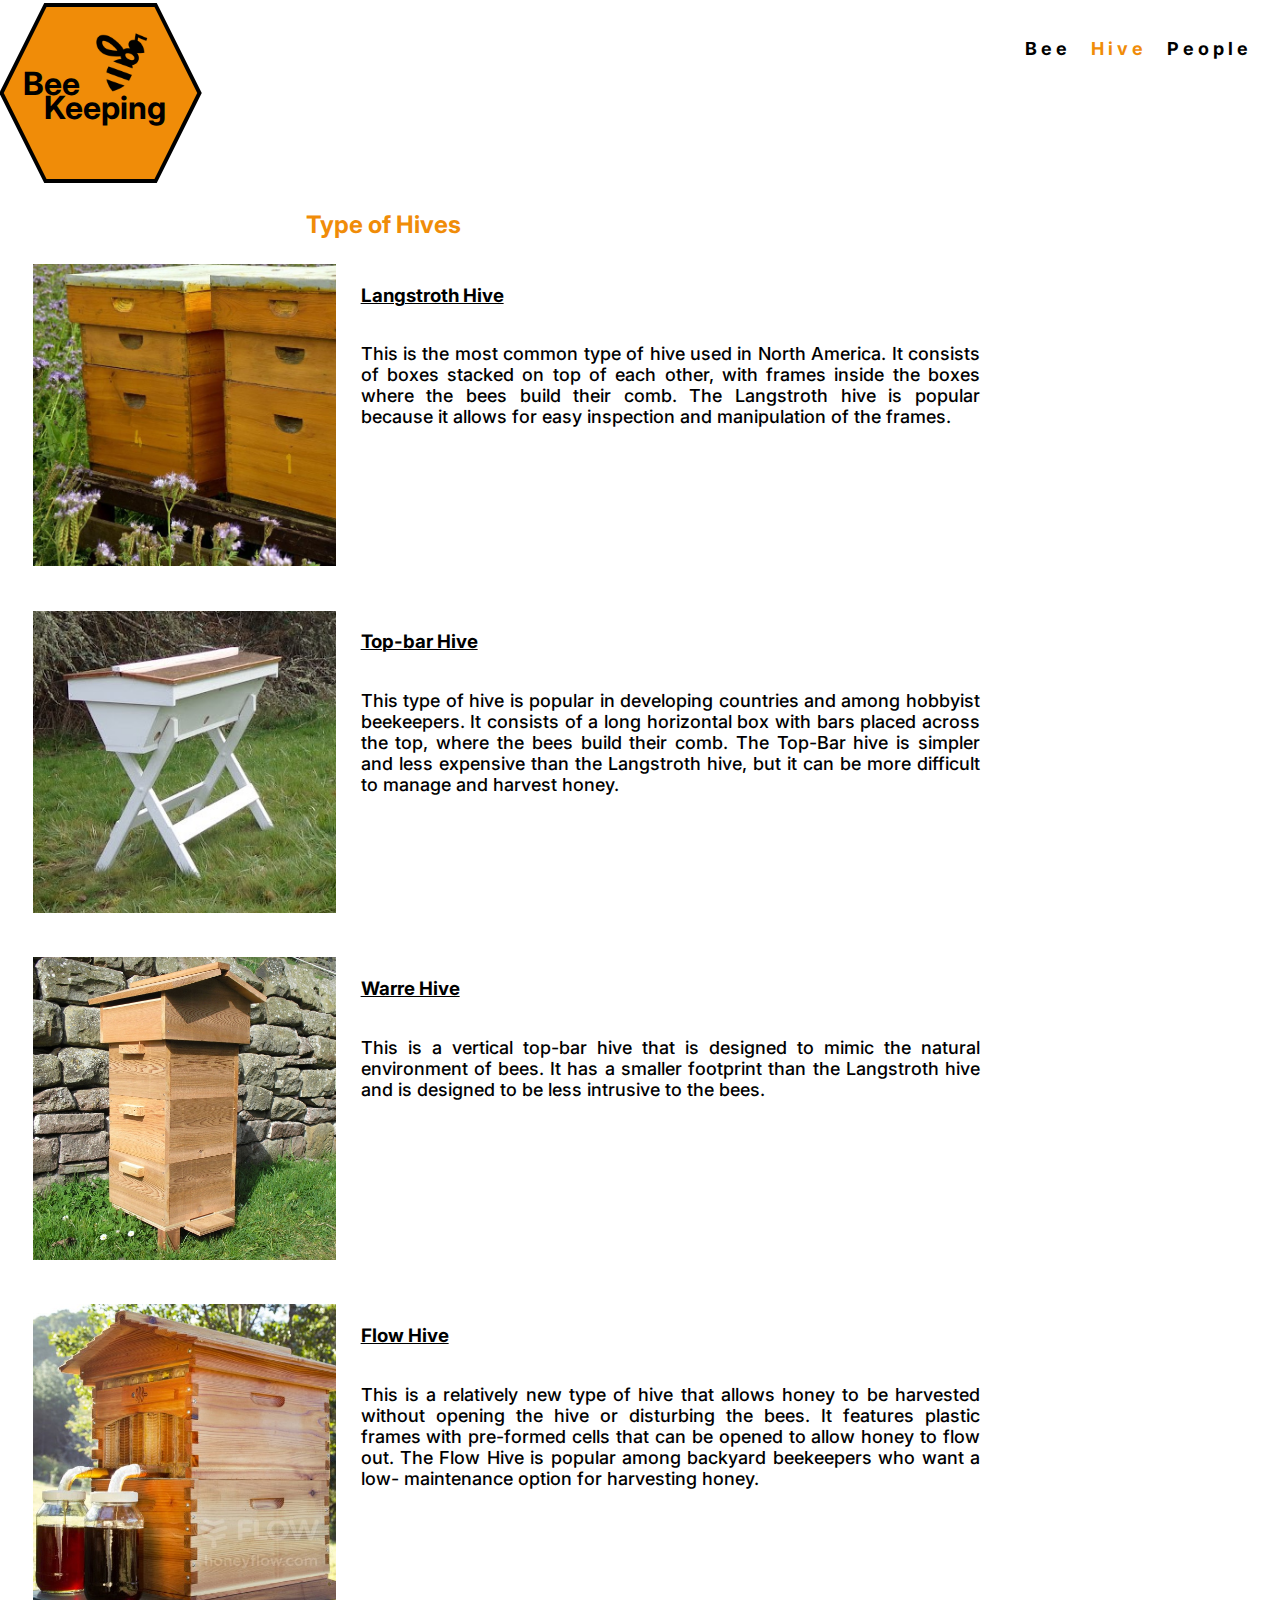
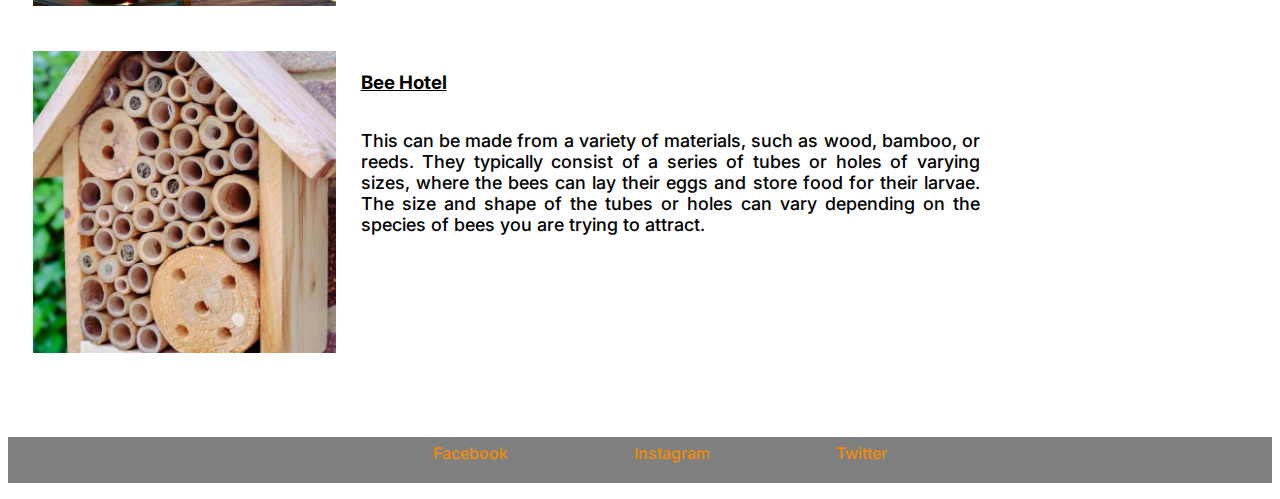
==== commit faabb6f6: "add media query" ====
--- a/hive.html
+++ b/hive.html
@@ -104,8 +104,7 @@
             </div>
 
             <!-- fill up gap to put footage in line -->
-            <div class="hives">
-                <h3></h3>
+            <div >
                 <p></p>
             </div>
     </section>
--- a/assets/css/style.css
+++ b/assets/css/style.css
@@ -9,7 +9,7 @@
 }
 
 h1 h2 {
-    font-family: "Fira"; sans-serif;
+    font-family: "Fira", sans-serif;
     font-weight: 300;
     color: black;
 }
@@ -76,7 +76,7 @@
   border-bottom: #F08C08 1px solid;
 }
 
-.active {
+#menu .active {
   color:#F08C08
 }
 
@@ -279,4 +279,136 @@
 #photo > img {
   max-width: 300px;
   max-height: 400px;
-}+}
+
+  /*screen query*/
+
+@media screen and (max-width: 1400px) {
+  #honey-hive {
+    height: 250px;
+  }
+
+  #menu li {
+    margin-right: 20px;    
+  }
+
+
+  #type-bee {
+    height: 100%;
+    max-height: none;
+    background-size: 120%;
+  }
+
+  #type-bee div{
+    width: 100%;
+    min-height: 100px;
+  }
+
+  #type-bee p {
+    margin-top: 2%;
+    padding: 0 2% 0 0;
+    width: 99%;    
+  }
+
+  #hive > h2{
+    margin-top: 13%;
+    margin-left: 22%;
+  }
+
+  .hives {
+    float: none;
+    width: 100%;
+  }
+
+  .hives p {
+    float: left;
+    width: 50%;
+  }
+
+  #footer-hive {
+    margin: 0;
+  }
+
+  #form > h2{
+    margin-top: 16%;
+    margin-left: 22%;
+  }
+
+  form {
+    width: 75%;
+    float:none;
+  }
+
+  #photo > img {
+    max-width: 256px;
+  }
+
+  #photo {
+    column-count: 3;
+    margin: 1;
+  }
+}
+  
+@media screen and (max-width: 680px) and (min-width: 320px) {
+
+  #menu {
+    font-size: medium;
+    letter-spacing: normal;
+  }
+
+  #menu li {
+    margin-top: 14px;
+    margin-right: 9px;
+  }
+
+  #type-bee {
+    background-repeat: repeat-y;
+    background-position: 0;
+  }
+
+  #bee-live {
+    width: 300px;
+  }
+
+  #hive > h2{
+    margin-top: 140px;
+    margin-left: 30px;
+  }
+
+  .hives {
+    width: 98%;
+    float: none;
+    margin: 0;
+    clear: both;
+    display: flexbox;
+    }
+
+  .hives img {
+    float: none;
+    clear: both;
+  }
+
+  .hives p {
+    width: 98%;
+  }
+
+  #footer-hive {
+    margin-top: 334px;
+  }
+
+  #form > h2{
+    margin-top: 155px;
+    margin-left: 30px;
+  }
+
+  form {
+    width: 95%;
+  }
+
+  #photo img {
+    max-width: 191px;
+  }
+    
+}
+
+
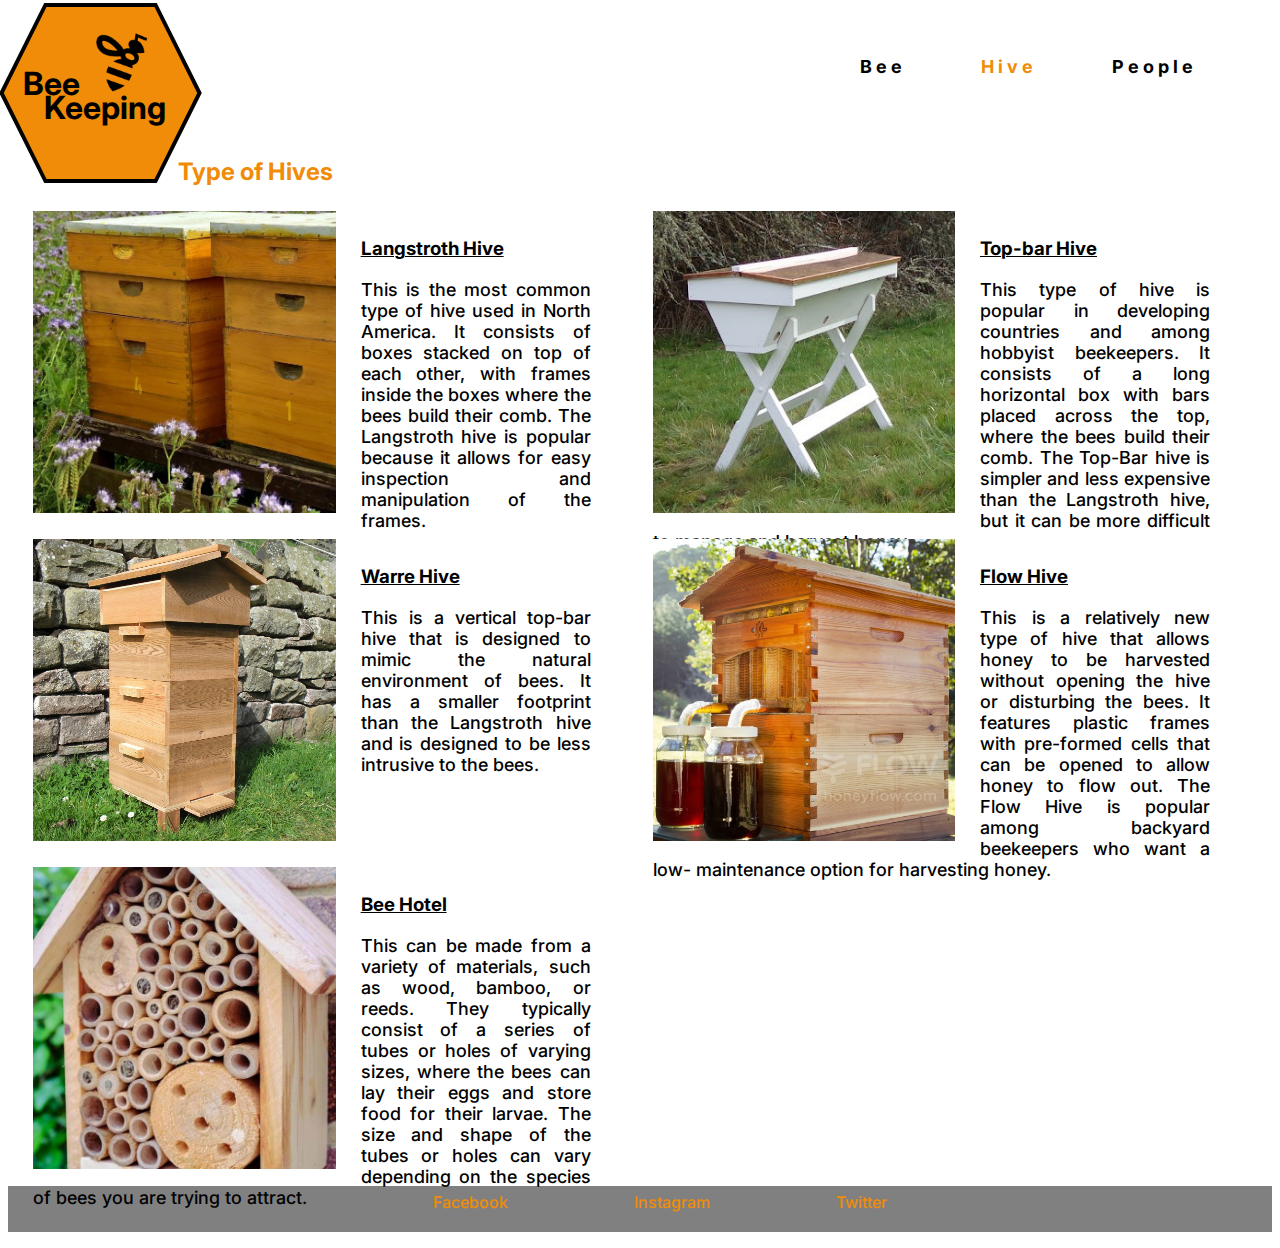
==== commit f703ec6c: "modification with flex option in menu" ====
--- a/hive.html
+++ b/hive.html
@@ -26,15 +26,16 @@
         </a>
         <nav>
             <ul id="menu">
-               <li>
-                    <a href="people.html">People</a>
+                 <li>
+                    <a href="index.html">Bee</a>
                 </li>
                 <li>
                     <a href="hive.html" class="active">Hive</a>
                 </li>
-                 <li>
-                    <a href="index.html">Bee</a>
+                <li>
+                    <a href="people.html">People</a>
                 </li>
+
             </ul>
         </nav>
     </header>
--- a/assets/css/style.css
+++ b/assets/css/style.css
@@ -14,6 +14,12 @@
     color: black;
 }
 
+section h2 {
+  margin-left: 145px;
+  padding-top: 62px;
+  color: #F08C08;
+  clear:right;
+}
 
 /* hexagone for the hive can be reuse for different chapter*/
 
@@ -69,7 +75,8 @@
 #menu {
   font-size: large;
   letter-spacing: 4px;
-  display: inline;
+  display: inline-flex;
+  float: inline-end;
 }
 
 #menu a:hover {
@@ -81,7 +88,6 @@
 }
 
 #menu li {
-  float: right;
   list-style-type: none;
   margin-right: 75px;
   margin-top: 30px;
@@ -93,9 +99,7 @@
   color: black;
 }
 
-
-
-/* hive image*/
+  /* hive image*/
 
 #honey-hive {
   height: 600px;
@@ -104,9 +108,10 @@
   background-repeat: no-repeat;
   background-size: 100%;
   margin: 60px -10px 0 -10px;
-}
-
-/* section type of bee */
+  clear: both;
+}
+
+  /* section type of bee */
 
 #type-bee {
   background-image: url(../images/hive-pattern.jpg);
@@ -121,9 +126,8 @@
   margin: 0 auto;
 }
 
-section h2 {
-  margin-left: 10%;
-  color: #F08C08;
+#bee h2 {
+  padding: 0;
 }
 
 #type-bee div {
@@ -225,17 +229,29 @@
 
 /* People section */
 
+
+
+#people > h3 {
+  margin-left: 2%;
+}
+
+#people > p {
+  margin-left: 2%;
+  margin-bottom: 2%;
+  width: 500px;
+}
+
 #form {
-  margin-top: 7%;
   margin-left: 2%;
   height: 100%;
 }
 
 form {
-  width: 30%;
+  max-width: 600px;
+  width: 484px;
   background-color: #f08b0879;
-  margin: 2%;
-  padding: 1%;
+  margin:0 1.5% 1% 2%;
+  padding: 10px;
   float: left;
 }
 
@@ -264,26 +280,24 @@
 }
 
 .submit {
-  margin-left: 88%;
   font-size: 15px;
 }
 
 /* Gallery */
 
 #photo {
-  line-height: 0;
-  column-count: 4;
-  column-gap: 0;
+  min-width: 250px;
+  margin: 1%;
 }
 
 #photo > img {
-  max-width: 300px;
-  max-height: 400px;
+  width: 250px;
+  padding: 0.5%;
 }
 
   /*screen query*/
 
-@media screen and (max-width: 1400px) {
+    @media screen and (max-width: 769px) {
   #honey-hive {
     height: 250px;
   }
@@ -329,38 +343,42 @@
     margin: 0;
   }
 
-  #form > h2{
-    margin-top: 16%;
-    margin-left: 22%;
+  #form #people{
+    margin-left: 20px;
   }
 
   form {
-    width: 75%;
-    float:none;
+    margin-left: 35px;
+  }
+
+  #photo  {
+    column-count: 3;
   }
 
   #photo > img {
-    max-width: 256px;
-  }
-
-  #photo {
-    column-count: 3;
-    margin: 1;
-  }
+    width: 227px;
+    padding: 0;
+  }
+
 }
   
-@media screen and (max-width: 680px) and (min-width: 320px) {
+@media screen and (max-width: 480px) and (min-width: 320px) {
 
   #menu {
-    font-size: medium;
+    font-size: smaller;
     letter-spacing: normal;
-  }
+    display: inline-flex;
+     width: 70px; 
+  }
+
 
   #menu li {
     margin-top: 14px;
-    margin-right: 9px;
-  }
-
+    margin-left: 9px; 
+    
+  }
+
+ 
   #type-bee {
     background-repeat: repeat-y;
     background-position: 0;
